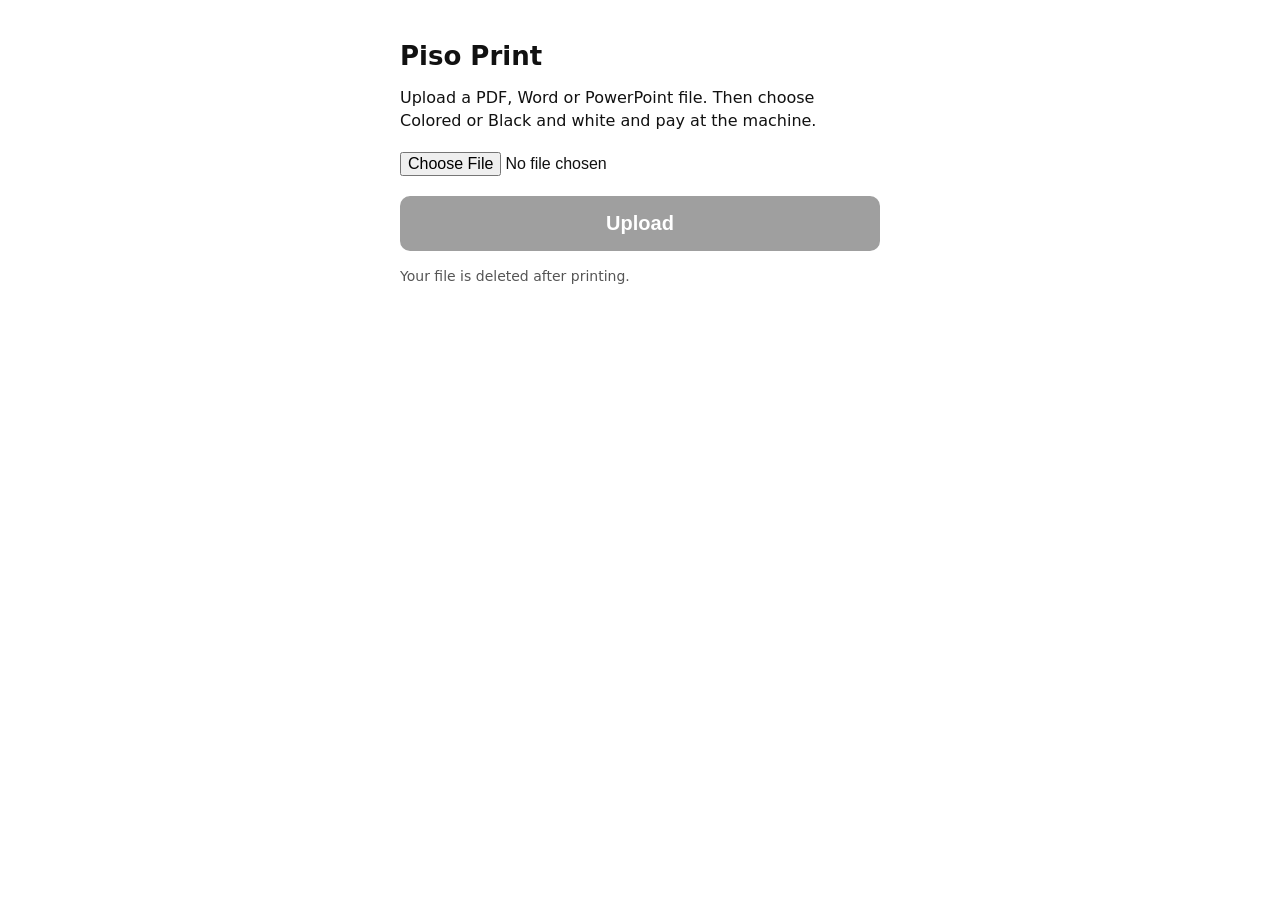
==== web/upload/index.html @ 2d4d7fd1 "small changes" ====
<!doctype html>
<html lang="en">
<head>
<meta charset="utf-8">
<meta name="viewport" content="width=device-width, initial-scale=1">
<title>Piso Print - Upload</title>
<style>
  body { font-family: system-ui, sans-serif; max-width: 480px; margin: 0 auto; padding: 24px; color: #111; }
  h1 { font-size: 26px; margin-bottom: 8px; }
  p { line-height: 1.4; }
  input[type=file] { display: block; width: 100%; margin: 20px 0; font-size: 16px; }
  button { width: 100%; font-size: 20px; font-weight: 600; padding: 14px; border-radius: 10px;
           border: 2px solid #111; background: #111; color: #fff; }
  button:disabled { opacity: .4; }
  progress { width: 100%; height: 20px; margin-top: 16px; }
  #msg { margin-top: 16px; font-weight: 600; }
  .err { color: #b00020; }
  .small { font-size: 14px; color: #555; }
</style>
</head>
<body>
<h1>Piso Print</h1>
<p>Upload a PDF, Word or PowerPoint file. Then choose Colored or Black and white and pay at the machine.</p>
<p id="busy" class="err" hidden>Tap "Print from phone" on the machine first.</p>
<input id="file" type="file" accept=".pdf,.doc,.docx,.ppt,.pptx">
<button id="go" disabled>Upload</button>
<progress id="bar" max="100" value="0" hidden></progress>
<p id="msg"></p>
<p class="small">Your file is deleted after printing.</p>
<script>
const $ = id => document.getElementById(id);
$("file").onchange = () => { $("go").disabled = !$("file").files.length; };

fetch("/api/status").then(r => r.json()).then(s => { $("busy").hidden = s.accepting; }).catch(() => {});

$("go").onclick = () => {
  const f = $("file").files[0];
  if (!f) return;
  const form = new FormData();
  form.append("file", f);
  const xhr = new XMLHttpRequest();
  xhr.open("POST", "/api/upload");
  xhr.upload.onprogress = e => { if (e.lengthComputable) $("bar").value = 100 * e.loaded / e.total; };
  xhr.onload = () => {
    $("bar").hidden = true;
    let d = {}; try { d = JSON.parse(xhr.responseText); } catch {}
    if (xhr.status === 200) {
      $("msg").className = ""; $("msg").textContent = "Uploaded! Go to the machine to choose Colored or Black and white and pay.";
    } else {
      $("msg").className = "err"; $("msg").textContent = d.detail || "Upload failed. Try again.";
      $("go").disabled = false;
    }
  };
  xhr.onerror = () => { $("bar").hidden = true; $("msg").className = "err"; $("msg").textContent = "Connection lost. Try again."; $("go").disabled = false; };
  $("go").disabled = true; $("bar").hidden = false; $("bar").value = 0; $("msg").textContent = "Uploading...";
  xhr.send(form);
};
</script>
</body>
</html>
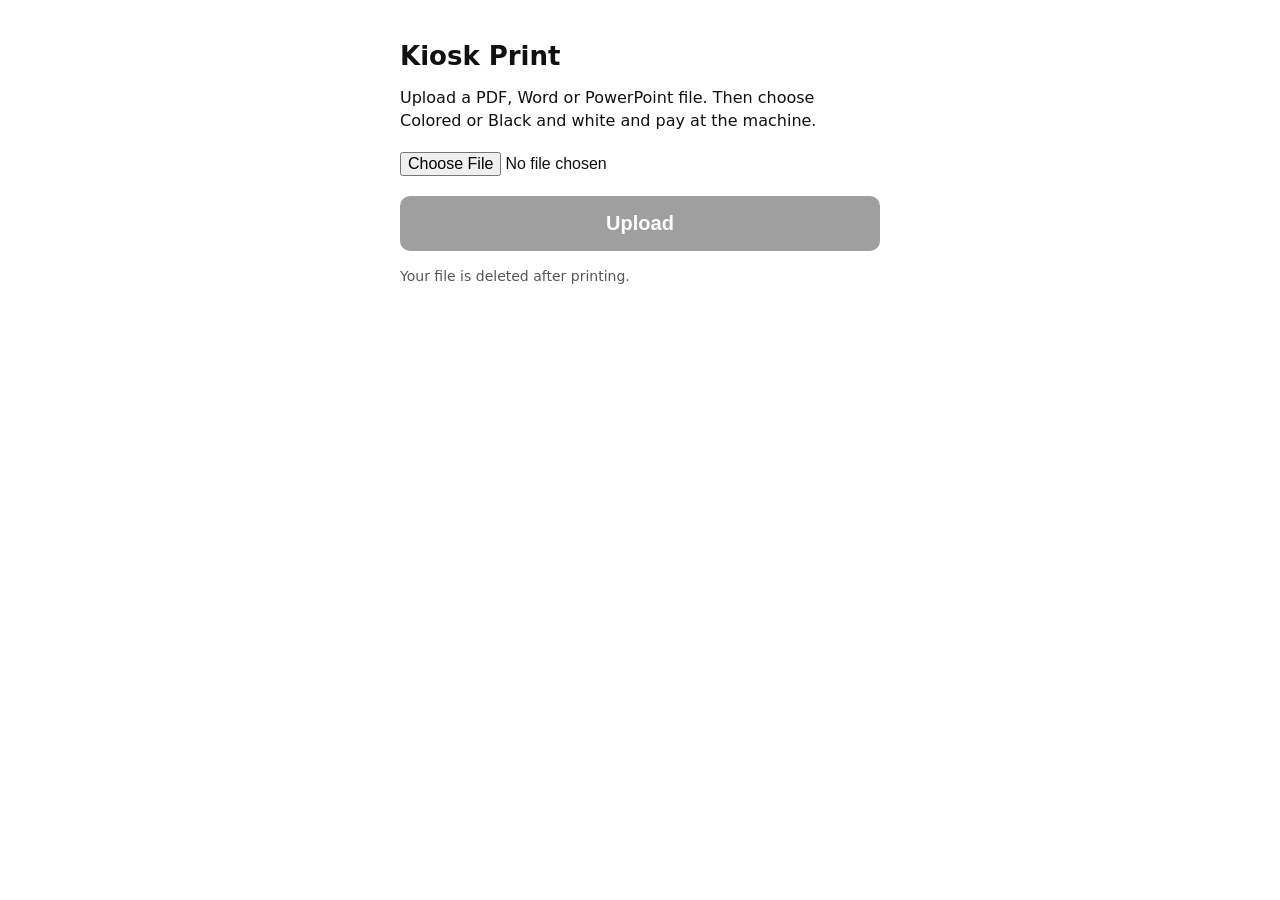
==== commit bde9b1ec: "refactor" ====
--- a/web/upload/index.html
+++ b/web/upload/index.html
@@ -3,7 +3,7 @@
 <head>
 <meta charset="utf-8">
 <meta name="viewport" content="width=device-width, initial-scale=1">
-<title>Piso Print - Upload</title>
+<title>Kiosk Print - Upload</title>
 <style>
   body { font-family: system-ui, sans-serif; max-width: 480px; margin: 0 auto; padding: 24px; color: #111; }
   h1 { font-size: 26px; margin-bottom: 8px; }
@@ -19,7 +19,7 @@
 </style>
 </head>
 <body>
-<h1>Piso Print</h1>
+<h1>Kiosk Print</h1>
 <p>Upload a PDF, Word or PowerPoint file. Then choose Colored or Black and white and pay at the machine.</p>
 <p id="busy" class="err" hidden>Tap "Print from phone" on the machine first.</p>
 <input id="file" type="file" accept=".pdf,.doc,.docx,.ppt,.pptx">
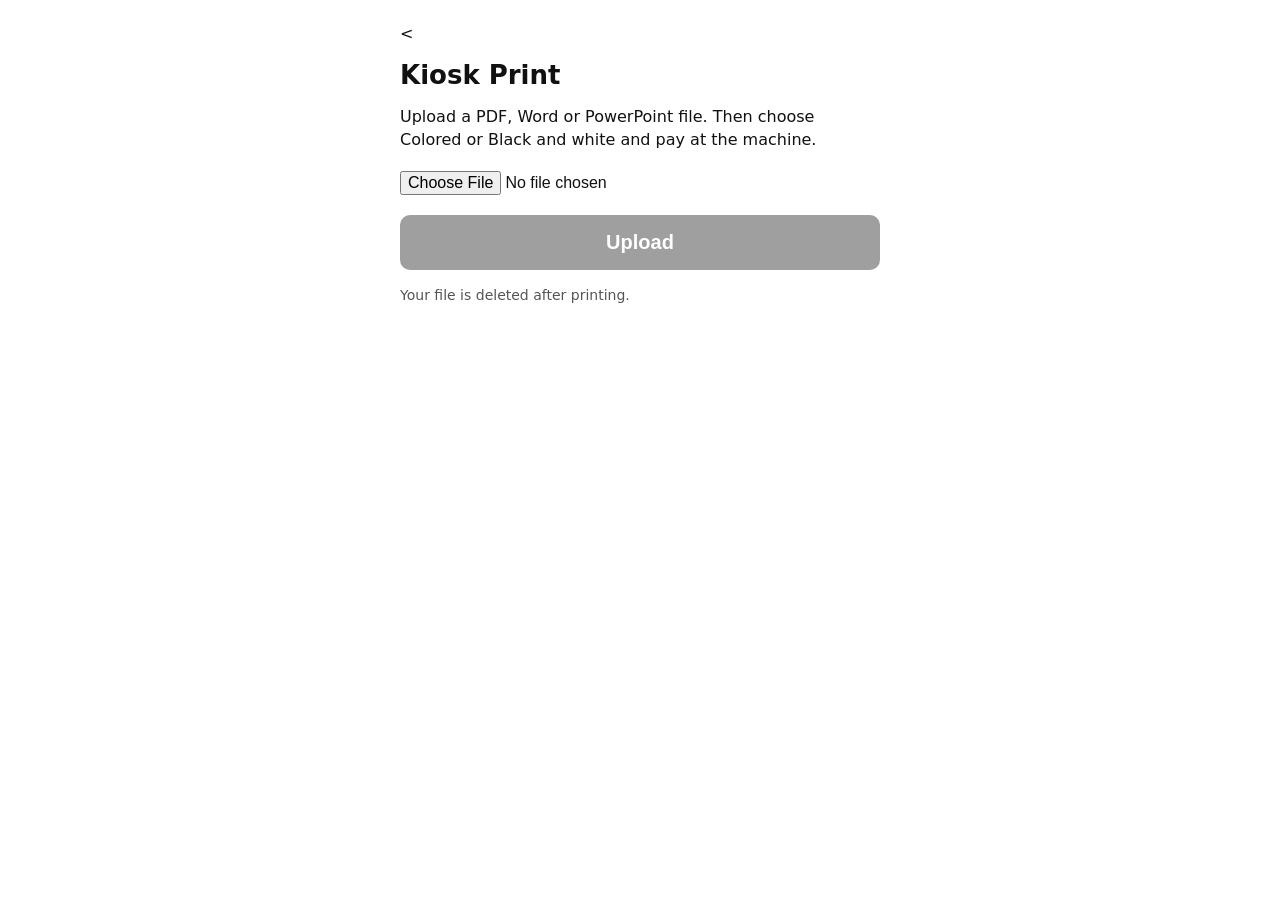
==== commit 196dce43: "sorted web/" ====
--- a/web/upload/index.html
+++ b/web/upload/index.html
@@ -1,60 +1,22 @@
 <!doctype html>
 <html lang="en">
-<head>
-<meta charset="utf-8">
-<meta name="viewport" content="width=device-width, initial-scale=1">
-<title>Kiosk Print - Upload</title>
-<style>
-  body { font-family: system-ui, sans-serif; max-width: 480px; margin: 0 auto; padding: 24px; color: #111; }
-  h1 { font-size: 26px; margin-bottom: 8px; }
-  p { line-height: 1.4; }
-  input[type=file] { display: block; width: 100%; margin: 20px 0; font-size: 16px; }
-  button { width: 100%; font-size: 20px; font-weight: 600; padding: 14px; border-radius: 10px;
-           border: 2px solid #111; background: #111; color: #fff; }
-  button:disabled { opacity: .4; }
-  progress { width: 100%; height: 20px; margin-top: 16px; }
-  #msg { margin-top: 16px; font-weight: 600; }
-  .err { color: #b00020; }
-  .small { font-size: 14px; color: #555; }
-</style>
-</head>
-<body>
-<h1>Kiosk Print</h1>
-<p>Upload a PDF, Word or PowerPoint file. Then choose Colored or Black and white and pay at the machine.</p>
-<p id="busy" class="err" hidden>Tap "Print from phone" on the machine first.</p>
-<input id="file" type="file" accept=".pdf,.doc,.docx,.ppt,.pptx">
-<button id="go" disabled>Upload</button>
-<progress id="bar" max="100" value="0" hidden></progress>
-<p id="msg"></p>
-<p class="small">Your file is deleted after printing.</p>
-<script>
-const $ = id => document.getElementById(id);
-$("file").onchange = () => { $("go").disabled = !$("file").files.length; };
+  <head>
+    <meta charset="utf-8">
+    <meta name="viewport" content="width=device-width, initial-scale=1">
+    <title>Kiosk Print - Upload</title>
+    <<link rel="stylesheet" href="upload.css">
+  </head>
 
-fetch("/api/status").then(r => r.json()).then(s => { $("busy").hidden = s.accepting; }).catch(() => {});
-
-$("go").onclick = () => {
-  const f = $("file").files[0];
-  if (!f) return;
-  const form = new FormData();
-  form.append("file", f);
-  const xhr = new XMLHttpRequest();
-  xhr.open("POST", "/api/upload");
-  xhr.upload.onprogress = e => { if (e.lengthComputable) $("bar").value = 100 * e.loaded / e.total; };
-  xhr.onload = () => {
-    $("bar").hidden = true;
-    let d = {}; try { d = JSON.parse(xhr.responseText); } catch {}
-    if (xhr.status === 200) {
-      $("msg").className = ""; $("msg").textContent = "Uploaded! Go to the machine to choose Colored or Black and white and pay.";
-    } else {
-      $("msg").className = "err"; $("msg").textContent = d.detail || "Upload failed. Try again.";
-      $("go").disabled = false;
-    }
-  };
-  xhr.onerror = () => { $("bar").hidden = true; $("msg").className = "err"; $("msg").textContent = "Connection lost. Try again."; $("go").disabled = false; };
-  $("go").disabled = true; $("bar").hidden = false; $("bar").value = 0; $("msg").textContent = "Uploading...";
-  xhr.send(form);
-};
-</script>
-</body>
+  <body>
+    <h1>Kiosk Print</h1>
+    <p>Upload a PDF, Word or PowerPoint file. Then choose Colored or Black and white and pay at the machine.</p>
+    <p id="busy" class="err" hidden>Tap "Print from phone" on the machine first.</p>
+    <input id="file" type="file" accept=".pdf,.doc,.docx,.ppt,.pptx">
+    <button id="go" disabled>Upload</button>
+    <progress id="bar" max="100" value="0" hidden></progress>
+    <p id="msg"></p>
+    <p class="small">Your file is deleted after printing.</p>
+    
+    <script src="upload.js"></script>
+  </body>
 </html>
--- a/web/upload/upload.css
+++ b/web/upload/upload.css
@@ -0,0 +1,57 @@
+body {
+  font-family: system-ui, sans-serif;
+  max-width: 480px;
+  margin: 0 auto;
+  padding: 24px;
+  color: #111;
+}
+  
+h1 { 
+  font-size: 26px;
+  margin-bottom: 8px;
+}
+  
+p { 
+  line-height: 1.4;
+}
+  
+input[type=file] { 
+  display: block; 
+  width: 100%; 
+  margin: 20px 0;
+  font-size: 16px; 
+}
+
+button { 
+  width: 100%; 
+  font-size: 20px; 
+  font-weight: 600; 
+  padding: 14px; 
+  border-radius: 10px;
+  border: 2px solid #111; background: #111; color: #fff;
+}
+  
+button:disabled { 
+  opacity: .4;
+}
+  
+progress { 
+  width: 100%;
+  height: 20px;
+  margin-top: 16px;
+}
+
+  #msg { 
+    margin-top: 16px; 
+    font-weight: 600;
+  }
+  
+  .err { 
+    color: 
+      #b00020; 
+  }
+  
+  .small {
+    font-size: 14px;
+    color: #555;
+  }
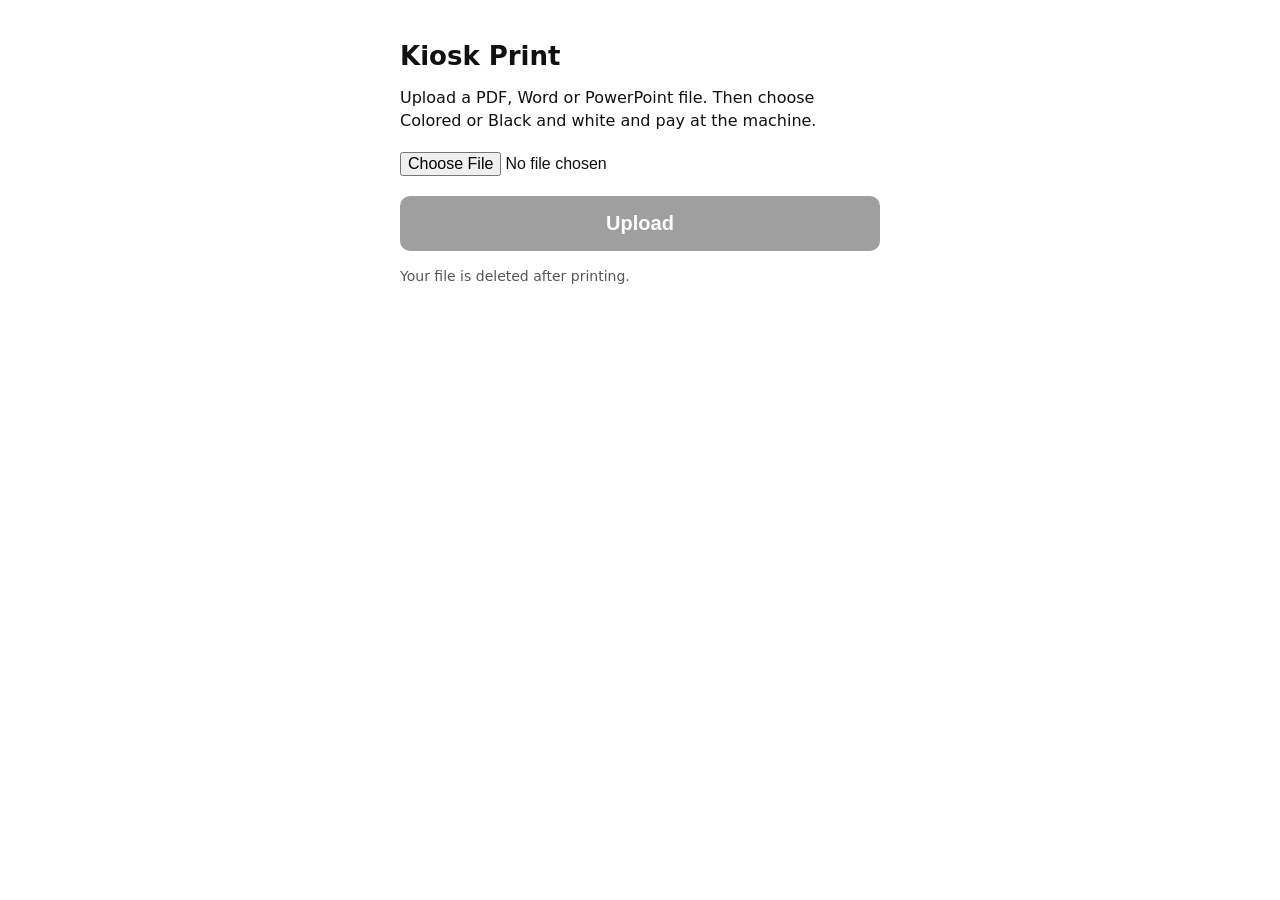
==== commit 80556985: "kiosk code for html insert improve reablility" ====
--- a/web/upload/index.html
+++ b/web/upload/index.html
@@ -4,7 +4,7 @@
     <meta charset="utf-8">
     <meta name="viewport" content="width=device-width, initial-scale=1">
     <title>Kiosk Print - Upload</title>
-    <<link rel="stylesheet" href="upload.css">
+    <link rel="stylesheet" href="upload.css">
   </head>
 
   <body>
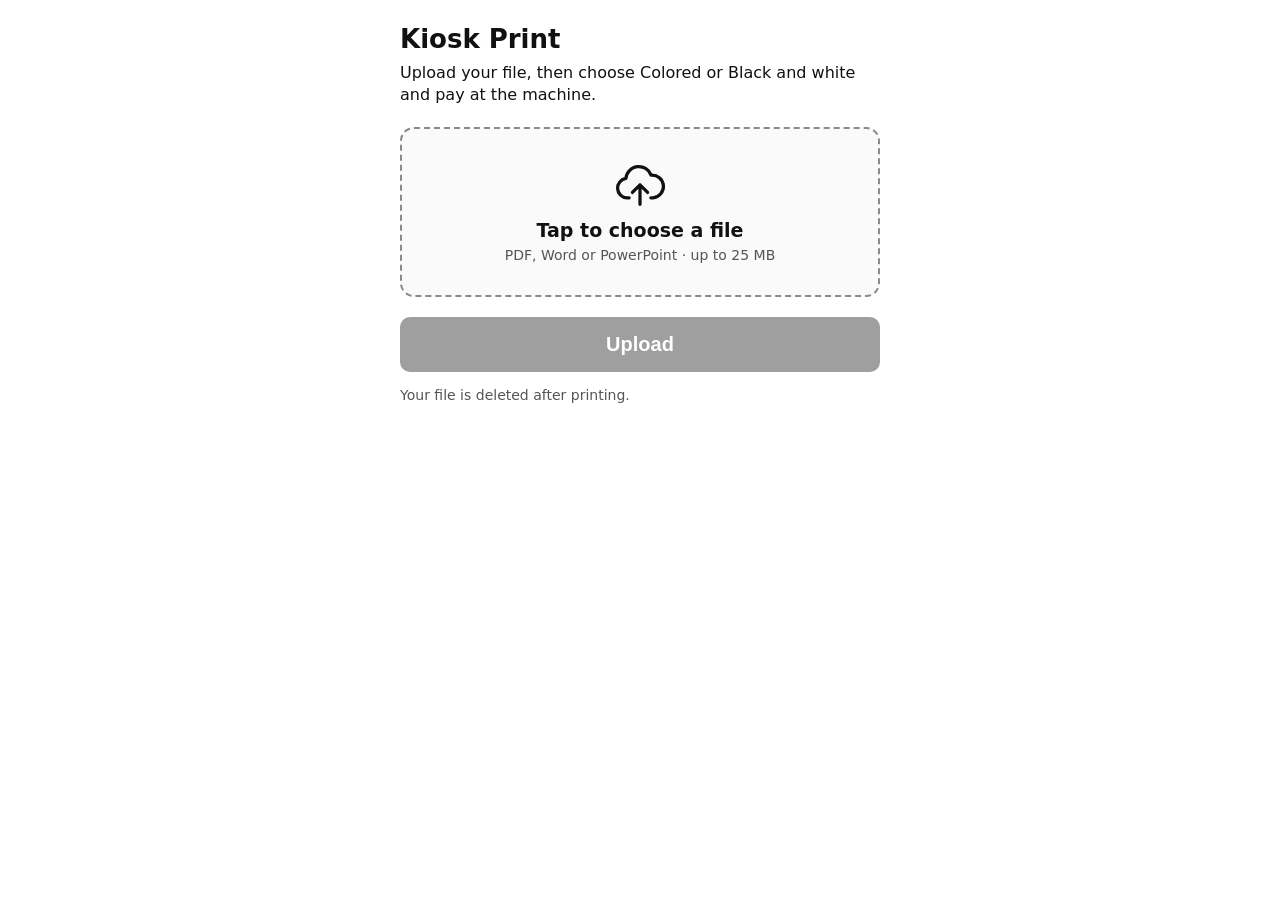
==== commit d47b5509: "upload site" ====
--- a/web/upload/index.html
+++ b/web/upload/index.html
@@ -1,3 +1,4 @@
+
 <!doctype html>
 <html lang="en">
   <head>
@@ -6,17 +7,60 @@
     <title>Kiosk Print - Upload</title>
     <link rel="stylesheet" href="upload.css">
   </head>
-
+ 
   <body>
     <h1>Kiosk Print</h1>
-    <p>Upload a PDF, Word or PowerPoint file. Then choose Colored or Black and white and pay at the machine.</p>
-    <p id="busy" class="err" hidden>Tap "Print from phone" on the machine first.</p>
-    <input id="file" type="file" accept=".pdf,.doc,.docx,.ppt,.pptx">
-    <button id="go" disabled>Upload</button>
-    <progress id="bar" max="100" value="0" hidden></progress>
-    <p id="msg"></p>
-    <p class="small">Your file is deleted after printing.</p>
-    
+ 
+    <!-- Android's Wi-Fi sign-in window can't open files: send the customer to Chrome -->
+    <div id="android" class="box" hidden>
+      <p><b>One more step</b></p>
+      <p>This sign-in window can't open your files.</p>
+      <ol>
+        <li>Tap <b>&#8942;</b> (top right) &rarr; <b>Use this network as is</b>.</li>
+        <li>Open <b>Chrome</b> and go to <b id="addr">10.42.0.1</b></li>
+      </ol>
+      <p class="small">Stay on this Wi-Fi. If you see "no internet", choose to stay connected.</p>
+    </div>
+ 
+    <div id="form">
+      <p class="lead">Upload your file, then choose Colored or Black and white and pay at the machine.</p>
+      <p id="busy" class="err" hidden>This link has expired. Tap "Print from phone" on the machine again.</p>
+ 
+      <!-- 1. pick: the whole dashed box is the file button (tap, or drag a file onto it) -->
+      <label id="drop" class="drop" for="file">
+        <input id="file" type="file" accept=".pdf,.doc,.docx,.ppt,.pptx">
+        <svg class="icon" viewBox="0 0 48 48" aria-hidden="true">
+          <path d="M14 34h-2a9 9 0 0 1-1-17.9A12 12 0 0 1 34.2 13 10 10 0 0 1 36 34h-2"
+                fill="none" stroke="currentColor" stroke-width="3" stroke-linecap="round" stroke-linejoin="round"/>
+          <path d="M24 40V22m-7 7 7-7 7 7"
+                fill="none" stroke="currentColor" stroke-width="3" stroke-linecap="round" stroke-linejoin="round"/>
+        </svg>
+        <span class="drop-title">Tap to choose a file</span>
+        <span class="drop-sub" id="limits">PDF, Word or PowerPoint &middot; up to 25 MB</span>
+      </label>
+ 
+      <!-- 2. chosen / uploading / done: file card with its own progress bar -->
+      <div id="card" class="card" hidden>
+        <div class="card-top">
+          <span id="kind" class="kind">PDF</span>
+          <div class="card-info">
+            <div id="fname" class="fname"></div>
+            <div id="fsize" class="small"></div>
+          </div>
+          <button id="change" class="link" type="button">Change</button>
+        </div>
+        <div id="progress" class="progress" hidden>
+          <div class="track"><div id="fill" class="fill"></div></div>
+          <div class="progress-text"><span id="pstate">Uploading...</span><span id="pct">0%</span></div>
+        </div>
+      </div>
+ 
+      <button id="go" disabled>Upload</button>
+      <p id="msg" role="status"></p>
+      <p class="small">Your file is deleted after printing.</p>
+    </div>
+ 
     <script src="upload.js"></script>
   </body>
 </html>
+ 
--- a/web/upload/upload.css
+++ b/web/upload/upload.css
@@ -1,3 +1,8 @@
+
+[hidden] {
+  display: none !important;     /* .drop etc. set display, which would beat the hidden attribute */
+}
+ 
 body {
   font-family: system-ui, sans-serif;
   max-width: 480px;
@@ -5,53 +10,221 @@
   padding: 24px;
   color: #111;
 }
-  
-h1 { 
+ 
+h1 {
   font-size: 26px;
-  margin-bottom: 8px;
-}
-  
-p { 
+  margin: 0 0 8px;
+}
+ 
+p {
   line-height: 1.4;
 }
-  
-input[type=file] { 
-  display: block; 
-  width: 100%; 
+ 
+.lead {
+  margin-top: 0;
+}
+ 
+button {
+  width: 100%;
+  font-size: 20px;
+  font-weight: 600;
+  padding: 14px;
+  border-radius: 10px;
+  border: 2px solid #111;
+  background: #111;
+  color: #fff;
+}
+ 
+button:disabled {
+  opacity: .4;
+}
+ 
+/* ---------- dashed drop box ---------- */
+.drop {
+  display: flex;
+  flex-direction: column;
+  align-items: center;
+  gap: 6px;
   margin: 20px 0;
-  font-size: 16px; 
-}
-
-button { 
-  width: 100%; 
-  font-size: 20px; 
-  font-weight: 600; 
-  padding: 14px; 
+  padding: 32px 16px;
+  border: 2px dashed #8a8a8a;
+  border-radius: 14px;
+  background: #fafafa;
+  text-align: center;
+  cursor: pointer;
+  transition: border-color .15s, background .15s;
+}
+ 
+.drop:active,
+.drop.over {                     /* finger down, or a file dragged over it */
+  border-color: #111;
+  background: #f0f0f0;
+}
+ 
+.drop input {                    /* hidden but still opens the picker */
+  position: absolute;
+  width: 1px;
+  height: 1px;
+  opacity: 0;
+  pointer-events: none;
+}
+ 
+.drop .icon {
+  width: 52px;
+  height: 52px;
+  color: #111;
+}
+ 
+.drop-title {
+  font-size: 19px;
+  font-weight: 600;
+}
+ 
+.drop-sub {
+  font-size: 14px;
+  color: #555;
+}
+ 
+.drop.disabled {
+  opacity: .4;
+  pointer-events: none;
+}
+ 
+/* ---------- chosen file card ---------- */
+.card {
+  margin: 20px 0;
+  padding: 14px;
+  border: 2px solid #111;
+  border-radius: 14px;
+}
+ 
+.card.bad {
+  border-color: #b00020;
+}
+ 
+.card-top {
+  display: flex;
+  align-items: center;
+  gap: 12px;
+}
+ 
+.kind {                          /* PDF / DOC / PPT badge */
+  flex: none;
+  width: 46px;
+  height: 56px;
+  border-radius: 6px;
+  background: #111;
+  color: #fff;
+  font-size: 13px;
+  font-weight: 700;
+  display: flex;
+  align-items: flex-end;
+  justify-content: center;
+  padding-bottom: 8px;
+  box-sizing: border-box;
+}
+ 
+.kind.pdf { background: #c62828; }
+.kind.doc { background: #1e5bb8; }
+.kind.ppt { background: #c4501b; }
+ 
+.card-info {
+  flex: 1;
+  min-width: 0;
+}
+ 
+.fname {
+  font-weight: 600;
+  white-space: nowrap;
+  overflow: hidden;
+  text-overflow: ellipsis;
+}
+ 
+button.link {
+  width: auto;
+  padding: 6px 4px;
+  font-size: 15px;
+  background: none;
+  color: #111;
+  border: none;
+  text-decoration: underline;
+}
+ 
+/* ---------- progress ---------- */
+.progress {
+  margin-top: 14px;
+}
+ 
+.track {
+  height: 10px;
+  border-radius: 5px;
+  background: #e6e6e6;
+  overflow: hidden;
+}
+ 
+.fill {
+  width: 0;
+  height: 100%;
+  border-radius: 5px;
+  background: #111;
+  transition: width .2s ease;
+}
+ 
+.fill.done {
+  background: #11782f;
+}
+ 
+.fill.busy {                     /* upload sent, machine is reading the file */
+  width: 35% !important;
+  animation: busy 1.2s ease-in-out infinite;
+}
+ 
+@keyframes busy {
+  from { transform: translateX(-100%); }
+  to { transform: translateX(300%); }
+}
+ 
+.progress-text {
+  display: flex;
+  justify-content: space-between;
+  margin-top: 6px;
+  font-size: 14px;
+  color: #555;
+}
+ 
+/* ---------- messages ---------- */
+#msg {
+  margin-top: 16px;
+  font-weight: 600;
+}
+ 
+#msg:empty {
+  display: none;
+}
+ 
+.err {
+  color: #b00020;
+}
+ 
+.ok {
+  color: #11782f;
+}
+ 
+.small {
+  font-size: 14px;
+  color: #555;
+}
+ 
+.box {
+  border: 2px solid #111;
   border-radius: 10px;
-  border: 2px solid #111; background: #111; color: #fff;
-}
-  
-button:disabled { 
-  opacity: .4;
-}
-  
-progress { 
-  width: 100%;
-  height: 20px;
-  margin-top: 16px;
-}
-
-  #msg { 
-    margin-top: 16px; 
-    font-weight: 600;
-  }
-  
-  .err { 
-    color: 
-      #b00020; 
-  }
-  
-  .small {
-    font-size: 14px;
-    color: #555;
-  }
+  padding: 14px 16px;
+  margin: 16px 0;
+  background: #fff8d6;
+}
+ 
+.box ol {
+  margin: 10px 0 10px 20px;
+  line-height: 1.6;
+}
+ 
